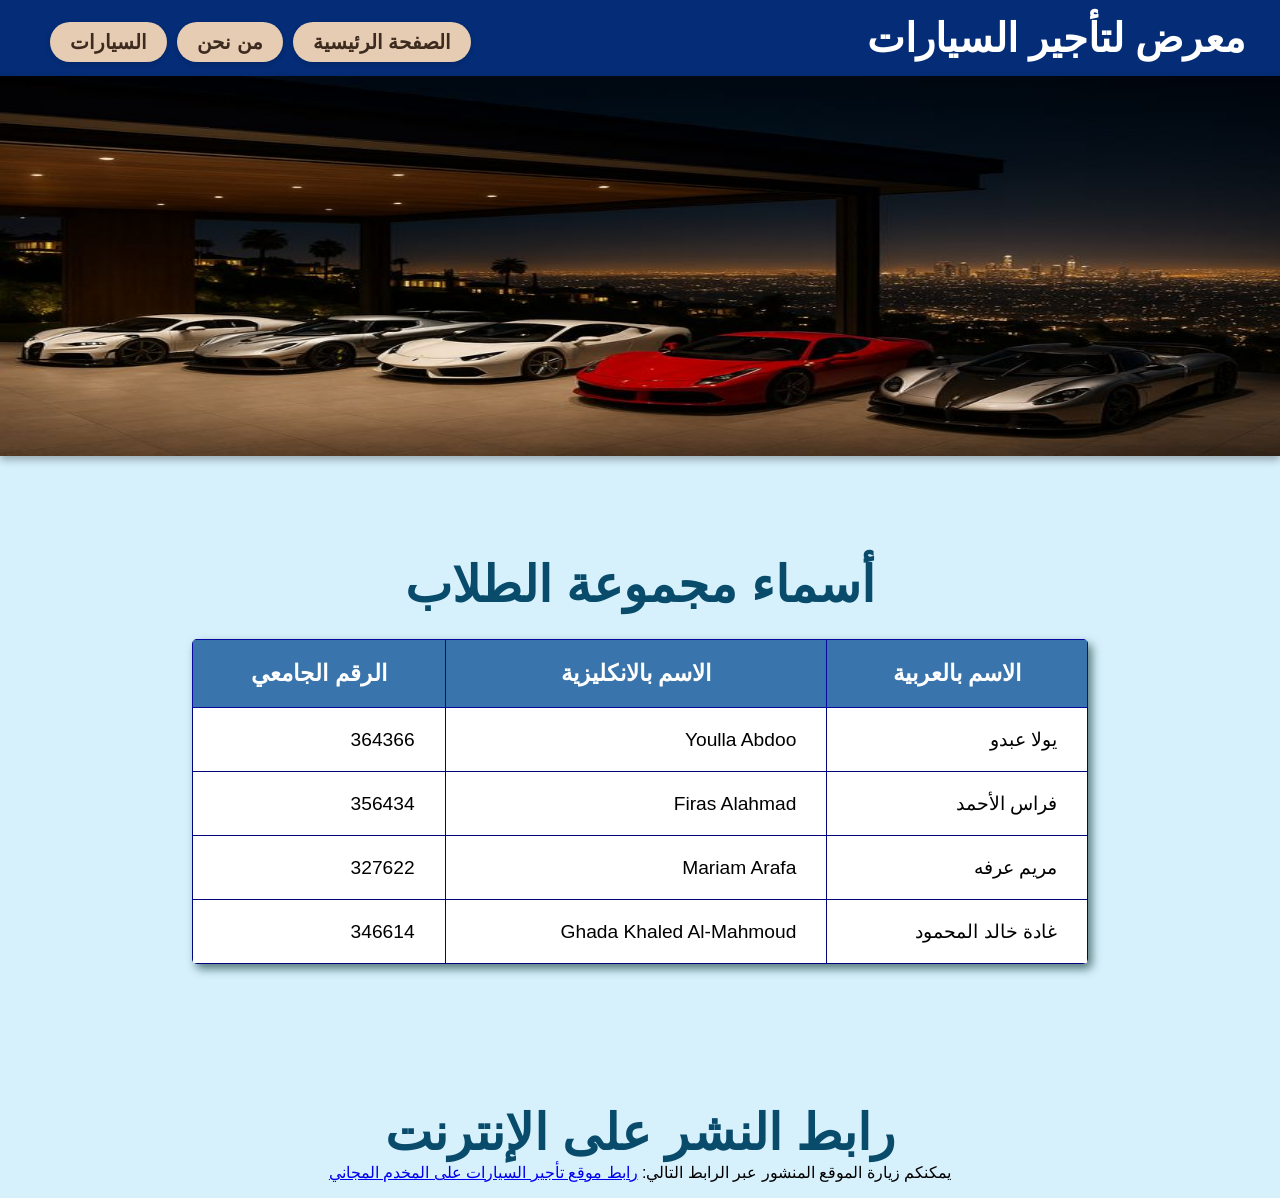
==== index.html @ ec013e0a "Rename home.html to index.html" ====
<!DOCTYPE html PUBLIC "-//W3C//DTD XHTML 1.0 Strict//EN" "http://www.w3.org/TR/xhtml1/DTD/xhtml1-strict.dtd">
<html xmlns="http://www.w3.org/1999/xhtml" xml:lang="ar" lang="ar">
<head>
    <meta http-equiv="Content-Type" content="text/html; charset=utf-8" />
    <meta name="viewport" content="width=device-width, initial-scale=1.0" />
    <title>الصفحة الرئيسية - معرض لتأجير السيارات</title>
    <link rel="stylesheet" type="text/css" href="style.css" />
</head>
<body>

    <h1>معرض لتأجير السيارات</h1>

    <div class="navbar">
        <a href="home.html" class="nav-link">الصفحة الرئيسية</a>
        <a href="AboutUs.html" class="nav-link">من نحن</a>
        <a href="Cars.html" class="nav-link">السيارات</a>
    </div>

    <img src="cars.jpg" alt="صورة معرض السيارات" class="header-banner" />

    <h2>أسماء مجموعة الطلاب</h2>
    <table class="team-table">
        <thead>
            <tr>
                <th>الاسم بالعربية</th>
                <th>الاسم بالانكليزية</th>
                <th>الرقم الجامعي</th>
            </tr>
        </thead>
        <tbody>
            <tr>
                <td>يولا عبدو</td>
                <td>Youlla Abdoo</td>
                <td>364366</td>
            </tr>
            <tr>
                <td>فراس الأحمد</td>
                <td>Firas Alahmad</td>
                <td>356434</td>
            </tr>
            <tr>
                <td>مريم عرفه</td>
                <td>Mariam Arafa</td>
                <td>327622</td>
            </tr>
            <tr>
                <td>غادة خالد المحمود</td>
                <td>Ghada Khaled Al-Mahmoud</td>
                <td>346614</td>
            </tr>
        </tbody>
    </table>

    <h2>رابط النشر على الإنترنت</h2>
    <p>يمكنكم زيارة الموقع المنشور عبر الرابط التالي: <a href="https://your-hosting-link.com" target="_blank">رابط موقع تأجير السيارات على المخدم المجاني</a></p>

    
</body>
</html>
---- style.css ----
body {
    margin: 0;
    padding: 0;
    font-family: Arial, sans-serif;
    display: flex;
    flex-direction: column;
    align-items: center;
    background-color: #a8e3f978; 
} 
.header-banner {
    width: 100%;
    height: 380px;         
    max-height: 400px;      
    background-color: #0f172a; 
    display: block;
    box-shadow: 0 4px 8px rgba(0, 0, 0, 0.3);
}

h1 {
    width: 100%;
    margin: 0;
    padding: 15px 35px;
    background-color: #042c77; 
    color: #ffffff;
    text-align: right; 
    box-sizing: border-box;
    font-size: 40px;
}

.team-table {
    width: 70%;
    min-width: 500px;
    border-collapse: collapse; 
    margin: 40px auto;
    font-size: larger;
    direction: rtl;
    text-align: right;
    box-shadow: 4px 5px 10px rgba(1, 43, 40, 0.6);
    border-radius: 5px;
    overflow: hidden; 
}

.team-table thead tr {
    background-color: #064c93c0;
    color: #ffffff;
}

.team-table th {
    padding: 20px 30px;
    border: 1px solid #0709a0;
    font-weight: 900;
    text-align: center;
    color: #ffffff;
    font-size: larger;
}

.team-table td {
    padding: 20px 30px;
    border: 1px solid #02047d;
    text-align: right;
    font-weight: normal;
}

.team-table tbody tr {
    border-bottom: 1px solid #dddddd;
    background-color: #ffffff;
}

.team-table tbody tr:hover {
    background-color: #f1f5f9;
}

.images_container {
    display: flex;
    justify-content: center;
    align-items: center;
    gap: 20px;
    flex-wrap: wrap;
    padding: 40px 20px;
    margin-bottom: 50px;
    margin-top: 120px;
}

.images_container img {
    width: 270px;
    height: 160px;
    object-fit: cover;
    border-radius: 10px;
    box-shadow: 0 10px 10px rgb(0, 0, 0);
    background-color: #ffffff;
    padding: 5px;
    transition: transform 0.3s ease;
}

.image_up {
    transform: translateY(-50px);
} 

.image_container {
    transform: translateY(50px);
}

h2 {
    text-align: center;
    color: #094b6b;
    font-size: 50px;
    margin: 50px 0 35px 0;
    position: relative;
    font-weight: bold;
    top: 50px;
}

.active {
    background-color: #d5bdaf;
    border-radius: 20px;
    color: #4a3b32;
    cursor: pointer;
    text-decoration: none;
    padding: 10px 24px;
    font-weight: bold;
    font-size: 0.95rem;
    box-shadow: 0 2px 4px rgba(0, 0, 0, 0.08);
    transition: all 0.3s ease;
}

.navbar {
    position: absolute;
    top: 12px;
    left: 30px; 
    display: flex;
    gap: 10px;
    background: transparent; 
    padding: 10px 20px;
    flex-direction: row-reverse;
}

.navbar a {
    background-color: #e6ccb2; 
    color: #3d2b1f; 
    text-decoration: none;
    padding: 8px 20px;
    border-radius: 20px;
    font-weight: bold;
    box-shadow: 0 2px 5px rgba(0, 0, 0, 0.15);
    transition: all 0.3s ease;
    font-size: 20px;
}

.navbar a:hover {
    background-color: #b08968; 
    color: #ffffff;
    transform: translateY(-2px); 
}

.cards_section {
    display: flex;
    justify-content: center;
    gap: 20px;
    width: 85%;
    max-width: 1100px;
    margin: 30px auto;
    direction: rtl;
}

.card {
    background-color: #e6ccb2;
    flex: 1;
    padding: 25px 20px;
    border-radius: 18px;
    box-shadow: 0 4px 10px rgba(0, 0, 0, 0.08);
    text-align: right;
    transition: transform 0.3s ease, box-shadow 0.3s ease;
}

.card:hover {
    transform: translateY(-4px);
    box-shadow: 0 6px 15px rgba(17, 17, 17, 0.12);
    background-color: #b08968;
}

.card h3 {
    color: #4a3b32;
    font-size: 1.4rem;
    margin-top: 0;
    margin-bottom: 12px;
    font-weight: bolder;
}

.card p {
    color: #78543b;
    font-size: 0.95rem; 
    line-height: 1.8;
    margin: 0;
}

.phone, .email {
    color: #4a3b32; 
    text-decoration: none;
    font-weight: bold;
    transition: color 0.3s ease, background-color 0.3s ease;
    padding: 2px 6px;
    border-radius: 4px;
}

.phone:hover {
    color: #ffffff !important;
    background-color: #bc4f0b9b !important; 
    border-radius: 5px;
}

.email:hover {
    color: #ffffff !important;
    background-color: #bc4f0b9b !important; 
    border-radius: 5px;
}

hr {
    border-color: #79321c;
}

.cars-table {
    width: 90%;
    margin: 20px auto;
    margin-top: 110px;
    margin-right: auto;
    margin-left: auto;
    border-collapse: collapse;
    background-color: #ffffff;
    border-radius: 6px;
    overflow: hidden;
    box-shadow: 0 2px 5px rgba(0, 0, 0, 0.05);
}

.cars-table th, .cars-table td {
    padding: 12px;
    border: 1px solid #06447b;
    text-align: right;
}

.cars-table th {
    background-color: #394a8cab;
    color: #ffffff;
    font-size: 25px;
}

.details div span {
    display: inline-block;
    margin-left: 0px;
    margin-right: 25px;
    font-size: 19px;
}

.details div span b {
    font-size: 21px;
}

.details td {
    background-color: #fcf9f5;
    padding: 20px;
    text-align: center;
    direction: rtl;
}

.details div {
    text-align: right !important;
    font-size: 15px;
    line-height: 2.8; 
    color: #333333;
    width: 100%;
    margin-bottom: 25px;
}

.details div strong {
    display: block;
    font-size: 18px;
    color: #8c6239;
    margin-bottom: 8px;
    border-bottom: 1px solid #e0d4cc;
    padding-bottom: 5px;
    font-weight: 900; 
}

.image {
    text-align: center;
}

.details img {
    display: inline-block !important;
    width: 300px;
    height: 200px;
    object-fit: cover;
    border: 2px solid #8c6239;
    border-radius: 6px;
    box-shadow: 0 4px 5px rgba(0, 0, 0, 0.1);
    margin: 20px 6px 0 6px; 
    vertical-align: top;
}

.details td div {
    text-align: center !important;
}

.continue-container {
    text-align: center;
    margin: 30px 0;
}

.button {
    padding: 12px 35px;
    font-size: 20px;
    background-color: #042c77;
    color: white;
    border: none;
    border-radius: 8px;
    cursor: pointer;
}

.booking-section {
    display: none;
    width: 80%;
    max-width: 700px;
    margin: 30px auto;
    background: #ffffff;
    padding: 25px;
    border-radius: 12px;
    box-shadow: 0 4px 12px rgba(0,0,0,0.15);
    direction: rtl;
    text-align: right;
}

.booking-title {
    color: #042c77;
    text-align: center;
    margin-bottom: 20px;
}

.booking-fieldset {
    border: 2px solid #06447b;
    border-radius: 8px;
    padding: 20px;
}

.booking-legend {
    color: #042c77;
    font-weight: bold;
    padding: 0 10px;
}

.form-group {
    margin-bottom: 15px;
}

.form-input {
    width: 100%;
    padding: 8px;
    margin-top: 5px;
    box-sizing: border-box;
    border: 1px solid #ccc;
    border-radius: 4px;
}

.submit-container {
    text-align: center;
    margin-top: 20px;
}

#submit-btn {
    padding: 10px 30px;
    font-size: 18px;
    background-color: #28a745;
    color: white;
    border: none;
    border-radius: 6px;
    cursor: pointer;
}
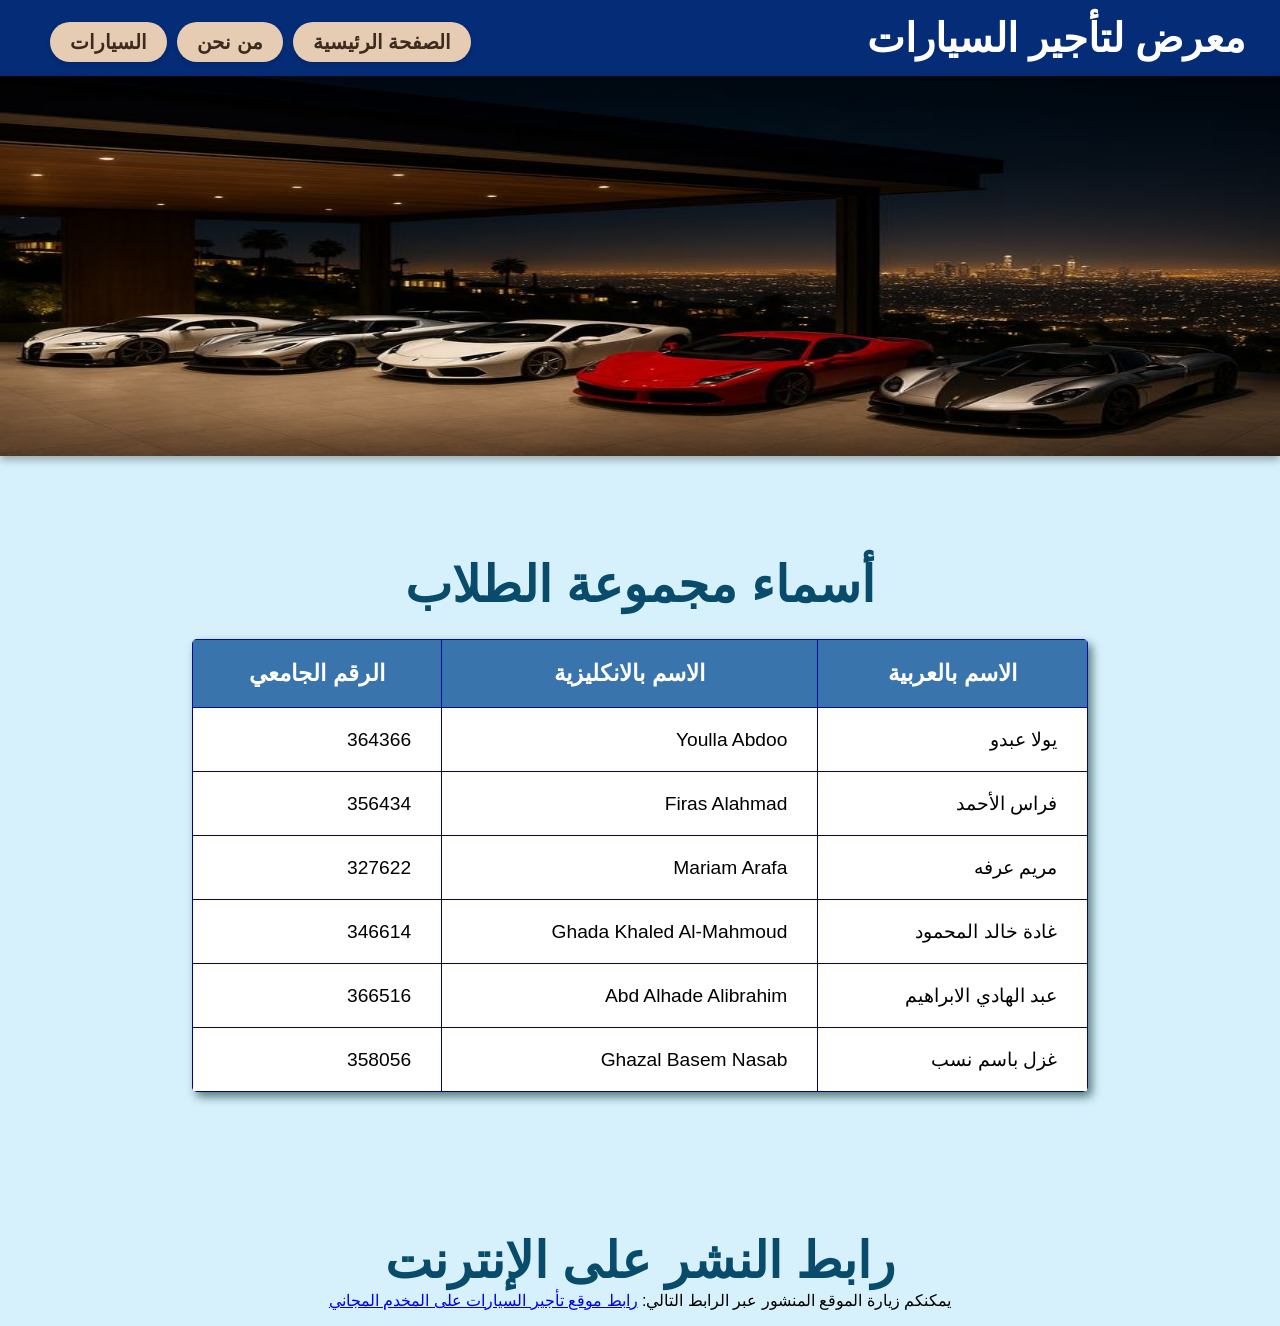
==== commit b88b459b: "Update index.html" ====
--- a/index.html
+++ b/index.html
@@ -48,11 +48,21 @@
                 <td>Ghada Khaled Al-Mahmoud</td>
                 <td>346614</td>
             </tr>
+             <tr>
+                <td>عبد الهادي الابراهيم</td>
+                <td>Abd Alhade Alibrahim</td>
+                <td>366516</td>
+            </tr>
+            <tr>
+                <td>غزل باسم نسب</td>
+                <td>Ghazal Basem Nasab</td>
+                <td>358056</td>
+            </tr>
         </tbody>
     </table>
 
     <h2>رابط النشر على الإنترنت</h2>
-    <p>يمكنكم زيارة الموقع المنشور عبر الرابط التالي: <a href="https://your-hosting-link.com" target="_blank">رابط موقع تأجير السيارات على المخدم المجاني</a></p>
+    <p>يمكنكم زيارة الموقع المنشور عبر الرابط التالي: <a href="https://youlla-debug.github.io/Car-Rental-Website/" target="_blank">رابط موقع تأجير السيارات على المخدم المجاني</a></p>
 
     
 </body>
--- a/style.css
+++ b/style.css
@@ -372,4 +372,4 @@
     border: none;
     border-radius: 6px;
     cursor: pointer;
-}+}
